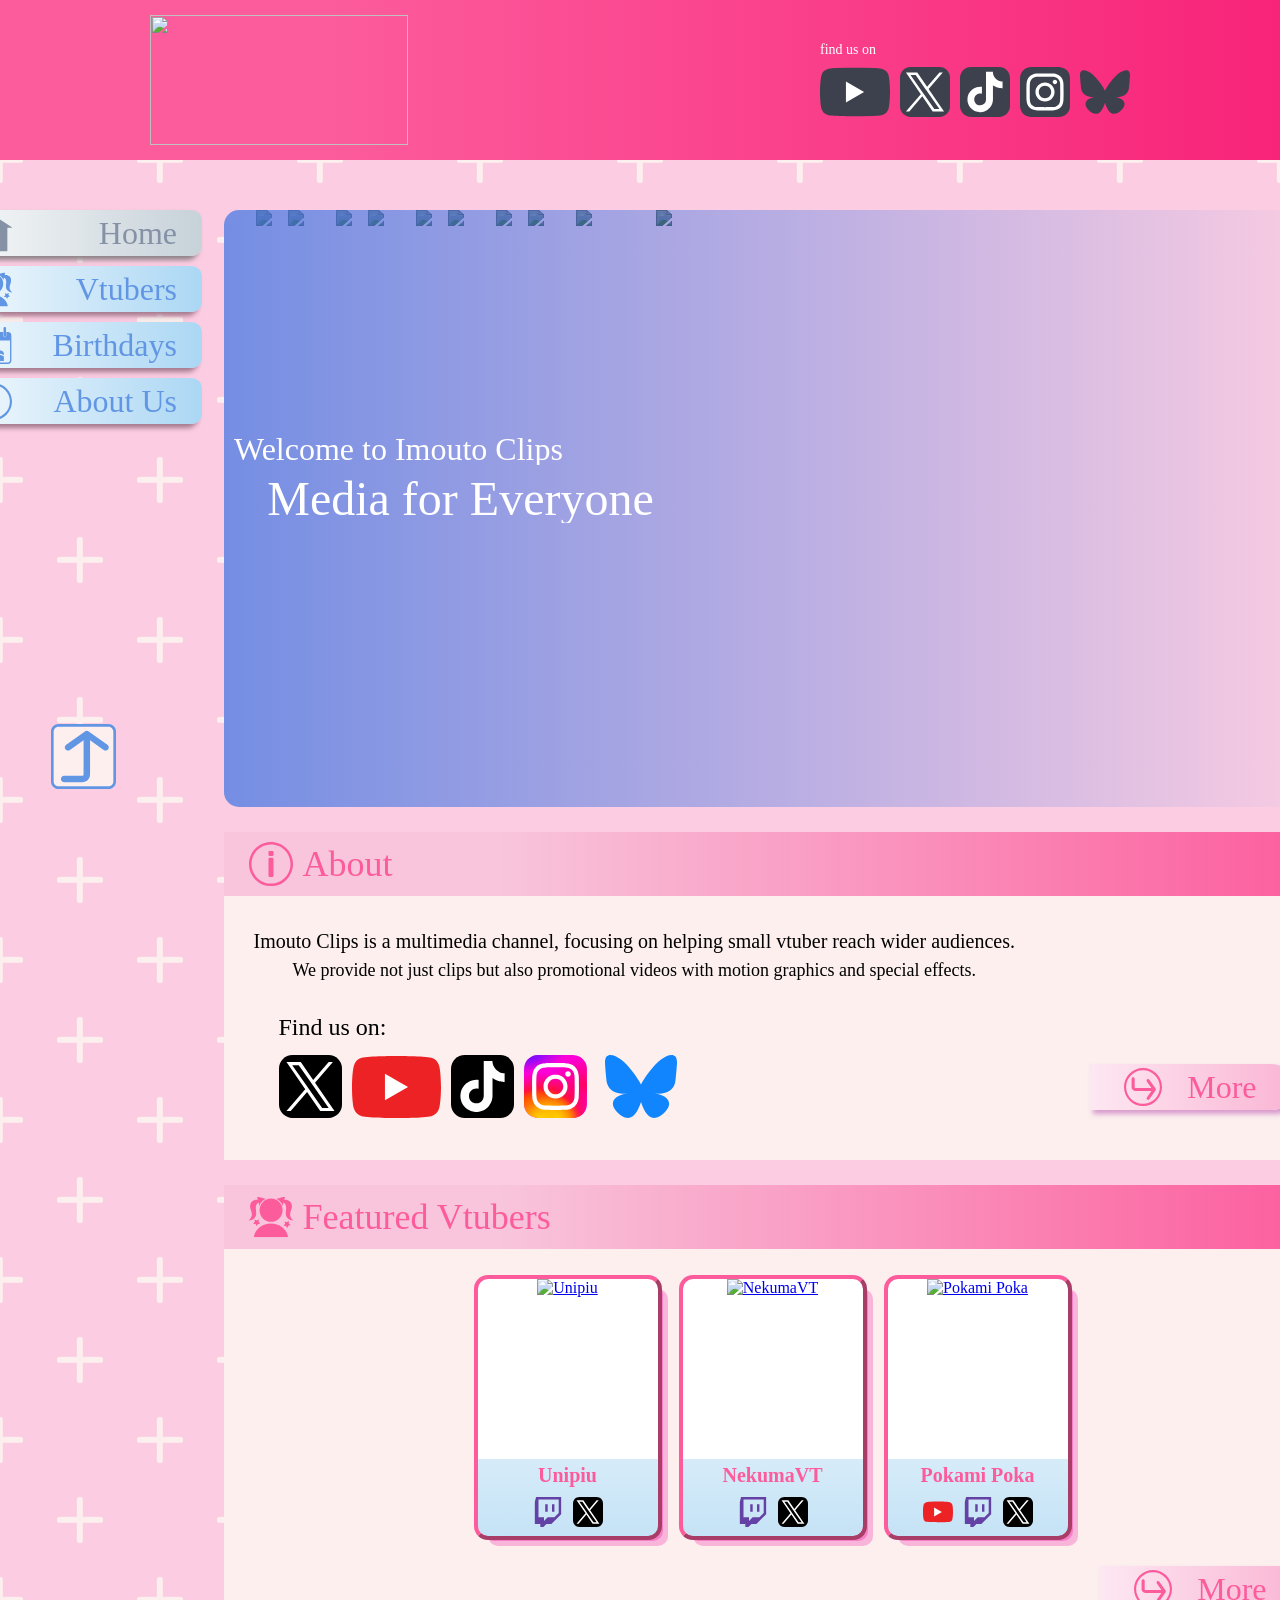
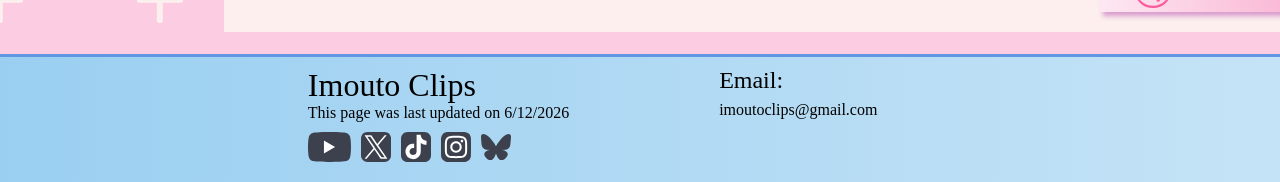
==== Website/index.html @ 44fa2349 "First Commit" ====
<!DOCTYPE html>
<html lang="en">
<head>
    <meta charset="UTF-8">
    <meta name="viewport" content="width=device-width, initial-scale=1.0">
    <title>Home</title>
    <link rel="icon" type="image/x-icon" href="Images\Imouto-Clips-Logo-Small.png">
    <link rel="stylesheet" href="style.css">
    <script src="Components/Header.js" defer></script>
    <script src="Components/Navigation/Navigation.js" defer></script>
    <script src="Components/Navigation/NavButton.js" defer></script>
    <script src="Components/MoreButton.js" defer></script>
    <script src="Components/Footer.js" defer></script>
    <script src="Components/ContentContainer.js" defer></script>
    <script src="Components/Cards/VtuberCard.js" defer></script>
    <script src="Components/Cards/Icon Links/SocLinks.js" defer></script>
    <script src="Javascript/Populators/VtuberList.js" defer></script>
    <script src="Javascript/Populators/VtubersPopulator.js" defer></script>
    <script src="Javascript/CardObserver.js" defer></script>
    <script src="Javascript/DivObserver.js" defer></script>
</head>

<body>
    <header-component></header-component>

    <div class="ContentMain">
        <navigation-frame></navigation-frame>

        <div class="PageContent">

            <div class="CallToActionTab onLoadShow" style="border-radius: 15px; overflow: hidden; width: 1098px; height: 597px; position: relative;">
                <div class="Carousel">

                    <div class="ImageContainer">
                        <img class="ImageCard" src="Images/carousel/Essie1.jpg" />
                        <img class="ImageCard" src="Images/carousel/Collab1.jpg" />
                        <img class="ImageCard" src="Images/carousel/Kiki1.jpg" />
                        <img class="ImageCard" src="Images/carousel/Krum1.jpg" />
                        <img class="ImageCard" src="Images/carousel/Irina.jpg" />
                        <img class="ImageCard" src="Images/carousel/Para1.jpg" />
                        <img class="ImageCard" src="Images/carousel/Nino1.jpg" />
                        <img class="ImageCard" src="Images/carousel/Nemimi1.jpg" />
                    </div>
                    <div aria-hidden="true" class="ImageContainer">
                        <img class="ImageCard" src="Images/carousel/Essie1.jpg" />
                        <img class="ImageCard" src="Images/carousel/Collab1.jpg" />
                        <img class="ImageCard" src="Images/carousel/Kiki1.jpg" />
                        <img class="ImageCard" src="Images/carousel/Krum1.jpg" />
                        <img class="ImageCard" src="Images/carousel/Irina.jpg" />
                        <img class="ImageCard" src="Images/carousel/Para1.jpg" />
                        <img class="ImageCard" src="Images/carousel/Nino1.jpg" />
                        <img class="ImageCard" src="Images/carousel/Nemimi1.jpg" />
                    </div>

                </div>
                <div class="Overlay"
                    style="width: 1098px; height: 597px; padding: 10px; left: 0.50px; top: 0px; position: absolute; background: linear-gradient(270deg, rgba(119, 150, 217, 0) 0%, rgba(71.51, 120.95, 227.63, 0.75) 100%)">
                </div>
                <div
                    style="padding-top: 205px; padding-bottom: 205px; left: 0.50px; top: 18px; position: absolute; overflow: hidden; justify-content: flex-start; align-items: flex-start; gap: 10px; display: inline-flex">
                    <div
                        style="overflow: hidden; flex-direction: column; justify-content: center; align-items: flex-start; gap: 10px; display: inline-flex">
                        <div
                            style="padding-left: 10px; padding-right: 10px; overflow: hidden; flex-direction: column; justify-content: flex-start; align-items: center; gap: 10px; display: flex">

                            <div
                                style="width: 367px; justify-content: center; display: flex; flex-direction: column; color: white;">
                                <h3>Welcome to Imouto Clips</h3>
                            </div>
                        </div>
                        <div
                            style="overflow: hidden; flex-direction: column; justify-content: center; align-items: center; gap: 10px; display: flex">
                            <div
                                style="width: 473px; text-align: center; justify-content: center; display: flex; flex-direction: column; color: white">
                                <h1>Media for Everyone</h1>
                            </div>
                        </div>
                    </div>
                </div>
            </div>

            <!-- About us -->
            <content-container class="divHiddenLeft" title="About">
                <!-- icon -->
                <svg slot="icon" width="44" height="44" viewBox="0 0 100 100" fill="none"
                    xmlns="http://www.w3.org/2000/svg">
                    <g clip-path="url(#clip0_118_453)">
                        <path
                            d="M50 100.2C36.644 100.2 24.088 95 14.644 85.556C5.2 76.112 0 63.556 0 50.2C0 36.844 5.2 24.288 14.644 14.844C24.088 5.40001 36.644 0.200012 50 0.200012C63.356 0.200012 75.912 5.40001 85.356 14.844C94.8 24.288 100 36.844 100 50.2C100 63.556 94.8 76.112 85.356 85.556C75.912 95 63.356 100.2 50 100.2ZM50 5.80001C25.518 5.80001 5.6 25.718 5.6 50.2C5.6 74.682 25.518 94.6 50 94.6C74.482 94.6 94.4 74.682 94.4 50.2C94.4 25.718 74.482 5.80001 50 5.80001Z"
                            fill="var(--Primary-Pink)" />
                        <path
                            d="M52.7 35.6H47.3C45.6431 35.6 44.3 36.9431 44.3 38.6V76.8C44.3 78.4568 45.6431 79.8 47.3 79.8H52.7C54.3568 79.8 55.7 78.4568 55.7 76.8V38.6C55.7 36.9431 54.3568 35.6 52.7 35.6Z"
                            fill="var(--Primary-Pink)" />
                        <path
                            d="M53.7 20.2H46.3C45.1954 20.2 44.3 21.0954 44.3 22.2V29.6C44.3 30.7046 45.1954 31.6 46.3 31.6H53.7C54.8046 31.6 55.7 30.7046 55.7 29.6V22.2C55.7 21.0954 54.8046 20.2 53.7 20.2Z"
                            fill="var(--Primary-Pink)" />
                    </g>
                    <defs>
                        <clipPath id="clip0_118_453">
                            <rect width="100" height="100" fill="white" />
                        </clipPath>
                    </defs>
                </svg>

                <!-- content-->
                <div slot="content" class="InfoContent"
                    style="align-self: stretch; padding-left: 10px; padding-right: 10px; flex-direction: column; justify-content: center; align-items: flex-start; gap: 10px; display: flex">
                    <div class="AboutUsText"
                        style="padding-left: 10px; padding-right: 10px; padding-top: 25px; padding-bottom: 25px; overflow: hidden; flex-direction: column; justify-content: flex-start; align-items: flex-start; gap: 10px; display: flex">
                        <div
                            style="align-self: stretch; text-align: center; justify-content: center; display: flex; flex-direction: column; color: black;  padding-bottom: 0px;">
                            <h4>Imouto Clips is a multimedia channel, focusing on helping small vtuber reach wider
                                audiences.</h4>
                        </div>
                        <div
                            style="align-self: stretch; text-align: center; justify-content: center; display: flex; flex-direction: column;">
                            <p>We provide not just clips but also promotional videos with motion graphics and special
                                effects.</p>
                        </div>
                    </div>
                    <div class="LinksSection"
                        style="align-self: stretch; padding-left: 10px; padding-right: 10px; justify-content: space-between; align-items: center; display: inline-flex">
                        <div class="Links"
                            style="padding-left: 25px; padding-right: 25px; overflow: hidden; flex-direction: column; justify-content: flex-start; align-items: flex-start; display: inline-flex">
                            <div class="LinksTitle"
                                style="overflow: hidden; justify-content: flex-start; align-items: flex-start; gap: 10px; display: inline-flex">
                                <div class="FindUsOn"
                                    style="justify-content: center; display: flex; flex-direction: column; color: black; font-size: 24px; font-family: Fredoka; font-weight: 400; word-wrap: break-word">
                                    Find us on:</div>
                            </div>
                            <div class="LinksLogos"
                                style="padding-top: 10px; padding-bottom: 10px; justify-content: flex-start; align-items: center; gap: 10px; display: inline-flex">

                                <div class="LinkLogoDiv">

                                    <!--X logo-->
                                    <svg class="ColorSVGLink" width="63" height="63" viewBox="0 0 63 63" fill="none"
                                        xmlns="http://www.w3.org/2000/svg">
                                        <a href="https://x.com/ImoutoClips" target="_blank">
                                            <g clip-path="url(#clip0_87_91)">
                                                <path
                                                    d="M49.5961 0H13.4039C6.00112 0 0 6.00112 0 13.4039V49.5961C0 56.9989 6.00112 63 13.4039 63H49.5961C56.9989 63 63 56.9989 63 49.5961V13.4039C63 6.00112 56.9989 0 49.5961 0Z"
                                                    fill="black" />
                                                <path
                                                    d="M36.0524 27.7314L53.9305 6.94891H49.6944L34.1699 24.9934L21.7715 6.94891H7.47052L26.2206 34.2367L7.47052 56.0297H11.7079L28.1018 36.9735L41.1957 56.0297H55.4967L36.0524 27.7314ZM30.2488 34.4761L28.3487 31.7583L13.2338 10.138H19.7417L31.9397 27.5865L33.8398 30.3043L49.6956 52.9855H43.1877L30.2488 34.4774V34.4761Z"
                                                    fill="white" />
                                            </g>
                                            <defs>
                                                <clipPath id="clip0_87_91">
                                                    <rect width="63" height="63" fill="none" />
                                                </clipPath>
                                            </defs>
                                        </a>
                                    </svg>
                                    <div class="LinkLogoText">
                                        <p>X</p>
                                    </div>
                                </div>

                                <div class="LinkLogoDiv">
                                    <!-- Yt Logo-->
                                    <svg class="ColorSVGLink" width="89" height="62" viewBox="0 0 89 62" fill="none"
                                        xmlns="http://www.w3.org/2000/svg">
                                        <a href="https://www.youtube.com/@ImoutoClips?sub_confirmation=1"
                                            target="_blank">
                                            <g clip-path="url(#clip0_85_75)">
                                                <path
                                                    d="M87.1399 9.68208C86.1146 5.86841 83.1029 2.87309 79.2705 1.85104C72.3339 0 44.5 0 44.5 0C44.5 0 16.6679 0 9.72948 1.85281C5.89714 2.87309 2.88716 5.87018 1.86188 9.68385C0 16.5867 0 31 0 31C0 31 0 45.4133 1.86188 52.3179C2.88716 56.1316 5.89892 59.1269 9.72948 60.1472C16.6679 62 44.5 62 44.5 62C44.5 62 72.3339 62 79.2705 60.1472C83.1029 59.1269 86.1128 56.1298 87.1399 52.3179C89.0018 45.4133 89.0018 31 89.0018 31C89.0018 31 88.9947 16.5867 87.1399 9.68208Z"
                                                    fill="#ED2224" />
                                                <path d="M32.9389 44.2832L56.0611 31L32.9389 17.7168V44.2832Z"
                                                    fill="white" />
                                            </g>
                                        </a>
                                    </svg>

                                    <div class="LinkLogoText">
                                        <p>Youtube</p>
                                    </div>

                                </div>

                                <div class="LinkLogoDiv">
                                    <!-- tiktok logo -->
                                    <svg class="ColorSVGLink" width="63" height="63" viewBox="0 0 63 63" fill="none"
                                        xmlns="http://www.w3.org/2000/svg">
                                        <a href="https://www.tiktok.com/@imoutoclips" target="_blank">
                                            <g clip-path="url(#clip0_88_103)">
                                                <path
                                                    d="M49.2194 0H13.7806C6.16979 0 0 6.16979 0 13.7806V49.2194C0 56.8302 6.16979 63 13.7806 63H49.2194C56.8302 63 63 56.8302 63 49.2194V13.7806C63 6.16979 56.8302 0 49.2194 0Z"
                                                    fill="black" />
                                                <path
                                                    d="M48.1093 16.8953C47.7654 16.7177 47.4289 16.5224 47.1051 16.3107C46.1601 15.6857 45.2932 14.9499 44.5246 14.1183C42.6006 11.9158 41.8812 9.68183 41.6166 8.11817H41.6266C41.4049 6.82037 41.4969 5.97995 41.5107 5.97995H32.7449V39.8752C32.7449 40.3301 32.7449 40.7799 32.726 41.2247C32.726 41.2801 32.721 41.3305 32.7172 41.391C32.7172 41.4149 32.7172 41.4414 32.7121 41.4666V41.4855C32.6202 42.7014 32.2296 43.877 31.5769 44.9064C30.9242 45.9371 30.0271 46.7901 28.9674 47.3924C27.8624 48.0211 26.6125 48.3512 25.3411 48.3487C21.2575 48.3487 17.9475 45.0185 17.9475 40.9059C17.9475 36.7933 21.2575 33.4631 25.3411 33.4631C26.1148 33.4631 26.8821 33.584 27.618 33.8234L27.628 24.8988C25.3966 24.6103 23.1298 24.788 20.9702 25.4192C18.8105 26.0505 16.8059 27.124 15.081 28.5692C13.5702 29.8822 12.3001 31.4483 11.3274 33.1972C10.957 33.8348 9.56089 36.3989 9.39205 40.5594C9.28621 42.9206 9.99433 45.3675 10.3333 46.3793V46.4008C10.5462 46.9967 11.3703 49.0279 12.7134 50.7415C13.7958 52.1161 15.0759 53.3219 16.5098 54.3236V54.3022L16.5312 54.3236C20.7749 57.2078 25.4797 57.0175 25.4797 57.0175C26.2937 56.9847 29.0229 57.0175 32.1212 55.5496C35.5572 53.9217 37.514 51.4962 37.514 51.4962C38.7639 50.0472 39.7581 48.3953 40.4536 46.6124C41.2474 44.5271 41.512 42.026 41.512 41.0268V23.0441C41.6178 23.1084 43.0341 24.0446 43.0341 24.0446C43.0341 24.0446 45.074 25.3525 48.258 26.2042C50.5424 26.8103 53.6193 26.9375 53.6193 26.9375V18.236C52.5408 18.3531 50.3521 18.0129 48.1106 16.8953H48.1093Z"
                                                    fill="white" />
                                            </g>
                                        </a>
                                    </svg>

                                    <div class="LinkLogoText">
                                        <p>TikTok</p>
                                    </div>

                                </div>

                                <div class="LinkLogoDiv">
                                    <!-- Instagram logo-->
                                    <svg class="ColorSVGLink" width="63" height="63" viewBox="0 0 63 63" fill="none"
                                        xmlns="http://www.w3.org/2000/svg">
                                        <a href="https://www.instagram.com/imoutoclips/" target="_blank">
                                            <g clip-path="url(#clip0_88_137)">
                                                <path
                                                    d="M31.5104 0C18.3602 0 14.5134 0.0138556 13.7665 0.0755758C11.0671 0.299784 9.38811 0.725528 7.55917 1.63622C6.14968 2.33655 5.03746 3.14773 3.94035 4.28641C1.94011 6.36096 0.728377 8.91417 0.290038 11.9498C0.0771658 13.4235 0.0154456 13.7233 0.00284963 21.2494C-0.00218875 23.7573 0.00284963 27.0587 0.00284963 31.4874C0.00284963 44.6313 0.0179648 48.4743 0.0809446 49.2213C0.298855 51.8475 0.710743 53.5014 1.58238 55.3089C3.24883 58.769 6.43183 61.3676 10.1829 62.3362C11.4816 62.67 12.9162 62.8551 14.7565 62.9421C15.5362 62.9761 23.488 63 31.4436 63C39.3993 63 47.3549 62.9899 48.1157 62.9521C50.2482 62.8514 51.4851 62.6851 52.8543 62.3312C56.6293 61.3575 59.7544 58.798 61.4548 55.2887C62.3101 53.5241 62.7434 51.8085 62.9399 49.3195C62.9827 48.7766 63.0003 40.1219 63.0003 31.4798C63.0003 22.8378 62.9814 14.1969 62.9386 13.654C62.7396 11.1248 62.3063 9.42304 61.4233 7.62434C60.699 6.15187 59.8942 5.0535 58.7265 3.92994C56.6431 1.93852 54.0937 0.726787 51.0568 0.289707C49.5856 0.0768354 49.2921 0.0138556 41.7623 0.0012596H31.5091L31.5104 0Z"
                                                    fill="url(#paint0_radial_88_137)" />
                                                <path
                                                    d="M31.5104 0C18.3602 0 14.5134 0.0138556 13.7665 0.0755758C11.0671 0.299784 9.38811 0.725528 7.55917 1.63622C6.14968 2.33655 5.03746 3.14773 3.94035 4.28641C1.94011 6.36096 0.728377 8.91417 0.290038 11.9498C0.0771658 13.4235 0.0154456 13.7233 0.00284963 21.2494C-0.00218875 23.7573 0.00284963 27.0587 0.00284963 31.4874C0.00284963 44.6313 0.0179648 48.4743 0.0809446 49.2213C0.298855 51.8475 0.710743 53.5014 1.58238 55.3089C3.24883 58.769 6.43183 61.3676 10.1829 62.3362C11.4816 62.67 12.9162 62.8551 14.7565 62.9421C15.5362 62.9761 23.488 63 31.4436 63C39.3993 63 47.3549 62.9899 48.1157 62.9521C50.2482 62.8514 51.4851 62.6851 52.8543 62.3312C56.6293 61.3575 59.7544 58.798 61.4548 55.2887C62.3101 53.5241 62.7434 51.8085 62.9399 49.3195C62.9827 48.7766 63.0003 40.1219 63.0003 31.4798C63.0003 22.8378 62.9814 14.1969 62.9386 13.654C62.7396 11.1248 62.3063 9.42304 61.4233 7.62434C60.699 6.15187 59.8942 5.0535 58.7265 3.92994C56.6431 1.93852 54.0937 0.726787 51.0568 0.289707C49.5856 0.0768354 49.2921 0.0138556 41.7623 0.0012596H31.5091L31.5104 0Z"
                                                    fill="url(#paint1_radial_88_137)" />
                                                <path
                                                    d="M31.5104 0C18.3602 0 14.5134 0.0138556 13.7665 0.0755758C11.0671 0.299784 9.38811 0.725528 7.55917 1.63622C6.14968 2.33655 5.03746 3.14773 3.94035 4.28641C1.94011 6.36096 0.728377 8.91417 0.290038 11.9498C0.0771658 13.4235 0.0154456 13.7233 0.00284963 21.2494C-0.00218875 23.7573 0.00284963 27.0587 0.00284963 31.4874C0.00284963 44.6313 0.0179648 48.4743 0.0809446 49.2213C0.298855 51.8475 0.710743 53.5014 1.58238 55.3089C3.24883 58.769 6.43183 61.3676 10.1829 62.3362C11.4816 62.67 12.9162 62.8551 14.7565 62.9421C15.5362 62.9761 23.488 63 31.4436 63C39.3993 63 47.3549 62.9899 48.1157 62.9521C50.2482 62.8514 51.4851 62.6851 52.8543 62.3312C56.6293 61.3575 59.7544 58.798 61.4548 55.2887C62.3101 53.5241 62.7434 51.8085 62.9399 49.3195C62.9827 48.7766 63.0003 40.1219 63.0003 31.4798C63.0003 22.8378 62.9814 14.1969 62.9386 13.654C62.7396 11.1248 62.3063 9.42304 61.4233 7.62434C60.699 6.15187 59.8942 5.0535 58.7265 3.92994C56.6431 1.93852 54.0937 0.726787 51.0568 0.289707C49.5856 0.0768354 49.2921 0.0138556 41.7623 0.0012596H31.5091L31.5104 0Z"
                                                    fill="url(#paint2_radial_88_137)" />
                                                <path
                                                    d="M31.5104 0C18.3602 0 14.5134 0.0138556 13.7665 0.0755758C11.0671 0.299784 9.38811 0.725528 7.55917 1.63622C6.14968 2.33655 5.03746 3.14773 3.94035 4.28641C1.94011 6.36096 0.728377 8.91417 0.290038 11.9498C0.0771658 13.4235 0.0154456 13.7233 0.00284963 21.2494C-0.00218875 23.7573 0.00284963 27.0587 0.00284963 31.4874C0.00284963 44.6313 0.0179648 48.4743 0.0809446 49.2213C0.298855 51.8475 0.710743 53.5014 1.58238 55.3089C3.24883 58.769 6.43183 61.3676 10.1829 62.3362C11.4816 62.67 12.9162 62.8551 14.7565 62.9421C15.5362 62.9761 23.488 63 31.4436 63C39.3993 63 47.3549 62.9899 48.1157 62.9521C50.2482 62.8514 51.4851 62.6851 52.8543 62.3312C56.6293 61.3575 59.7544 58.798 61.4548 55.2887C62.3101 53.5241 62.7434 51.8085 62.9399 49.3195C62.9827 48.7766 63.0003 40.1219 63.0003 31.4798C63.0003 22.8378 62.9814 14.1969 62.9386 13.654C62.7396 11.1248 62.3063 9.42304 61.4233 7.62434C60.699 6.15187 59.8942 5.0535 58.7265 3.92994C56.6431 1.93852 54.0937 0.726787 51.0568 0.289707C49.5856 0.0768354 49.2921 0.0138556 41.7623 0.0012596H31.5091L31.5104 0Z"
                                                    fill="url(#paint3_radial_88_137)" />
                                                <path
                                                    d="M31.5126 8.08914C25.1516 8.08914 24.353 8.11685 21.854 8.23022C19.36 8.34484 17.6583 8.73909 16.1694 9.31725C14.6289 9.91556 13.3215 10.7154 12.0203 12.0166C10.7179 13.3177 9.9168 14.6239 9.31723 16.1619C8.73655 17.6507 8.34104 19.3525 8.22894 21.8427C8.11683 24.3392 8.08786 25.1378 8.08786 31.495C8.08786 37.8522 8.11557 38.647 8.22894 41.1435C8.34356 43.635 8.73781 45.3367 9.31723 46.8243C9.91554 48.3635 10.7166 49.6697 12.0191 50.9709C13.3202 52.2733 14.6277 53.0744 16.1669 53.6727C17.657 54.2521 19.36 54.6464 21.8527 54.7597C24.3518 54.8731 25.1491 54.9008 31.5101 54.9008C37.871 54.9008 38.6684 54.8731 41.1661 54.7597C43.6601 54.6451 45.3644 54.2508 46.8545 53.6727C48.395 53.0744 49.6999 52.2733 51.0011 50.9709C52.3035 49.6697 53.1046 48.3635 53.7042 46.8255C54.2798 45.3367 54.6753 43.635 54.7925 41.1447C54.9046 38.6482 54.9335 37.8522 54.9335 31.495C54.9335 25.1378 54.9046 24.3405 54.7925 21.8439C54.6753 19.3525 54.2798 17.6507 53.7042 16.1632C53.1033 14.6239 52.3035 13.3177 51.0011 12.0166C49.6986 10.7141 48.395 9.9143 46.8532 9.31725C45.3593 8.73783 43.6564 8.34358 41.1636 8.23022C38.6646 8.11685 37.8698 8.08914 31.5063 8.08914H31.5138H31.5126ZM29.4116 12.3075C30.0351 12.3075 30.7316 12.3075 31.5126 12.3075C37.7665 12.3075 38.5084 12.3302 40.9772 12.4423C43.2608 12.5469 44.5003 12.9285 45.3266 13.2485C46.4199 13.6729 47.1996 14.1793 48.0183 14.9993C48.8383 15.818 49.346 16.599 49.7717 17.691C50.0929 18.5148 50.4746 19.7543 50.5778 22.0354C50.6899 24.503 50.7139 25.2436 50.7139 31.4912C50.7139 37.7388 50.6899 38.4794 50.5778 40.947C50.4733 43.2294 50.0916 44.4676 49.7717 45.2913C49.3472 46.3834 48.8383 47.1618 48.0183 47.9806C47.1983 48.7993 46.4199 49.3069 45.3266 49.7314C44.5015 50.0539 43.2608 50.433 40.9772 50.5376C38.5084 50.6497 37.7665 50.6736 31.5126 50.6736C25.2587 50.6736 24.5168 50.6497 22.048 50.5376C19.7643 50.4318 18.5249 50.0514 17.6986 49.7302C16.6053 49.3057 15.8243 48.7993 15.0043 47.9793C14.1843 47.1606 13.6767 46.3821 13.2509 45.2888C12.9298 44.465 12.5481 43.2256 12.4448 40.9445C12.3327 38.4769 12.31 37.7363 12.31 31.4849C12.31 25.2335 12.3327 24.4967 12.4448 22.0291C12.5494 19.7467 12.931 18.5085 13.2509 17.6835C13.6754 16.5914 14.1843 15.8105 15.0043 14.9917C15.8243 14.173 16.6053 13.6654 17.6986 13.2396C18.5249 12.9172 19.7643 12.538 22.048 12.4322C24.2094 12.3352 25.0458 12.305 29.4116 12.3V12.3063V12.3075ZM44.0166 16.1934C42.4648 16.1934 41.2052 17.4505 41.2052 19.001C41.2052 20.5516 42.4648 21.8099 44.0166 21.8099C45.5684 21.8099 46.828 20.5516 46.828 19.001C46.828 17.4505 45.5684 16.1921 44.0166 16.1921V16.1934ZM31.5126 19.4746C24.8695 19.4746 19.4834 24.8569 19.4834 31.495C19.4834 38.133 24.8695 43.5128 31.5126 43.5128C38.1557 43.5128 43.5392 38.133 43.5392 31.495C43.5392 24.8569 38.1544 19.4746 31.5113 19.4746H31.5126ZM31.5126 23.693C35.8242 23.693 39.3208 27.1859 39.3208 31.495C39.3208 35.8041 35.8242 39.2969 31.5126 39.2969C27.201 39.2969 23.7043 35.8041 23.7043 31.495C23.7043 27.1859 27.1997 23.693 31.5126 23.693Z"
                                                    fill="white" />
                                            </g>
                                            <defs>
                                                <radialGradient id="paint0_radial_88_137" cx="0" cy="0" r="1"
                                                    gradientUnits="userSpaceOnUse"
                                                    gradientTransform="translate(61.1243 29.5492) rotate(164.25) scale(40.231 28.9861)">
                                                    <stop stop-color="#FF005F" />
                                                    <stop offset="1" stop-color="#FC01D8" />
                                                </radialGradient>
                                                <radialGradient id="paint1_radial_88_137" cx="0" cy="0" r="1"
                                                    gradientUnits="userSpaceOnUse"
                                                    gradientTransform="translate(16.7627 67.7764) rotate(-90) scale(50.2888 53.3556)">
                                                    <stop stop-color="#FFCC00" />
                                                    <stop offset="0.12" stop-color="#FFCC00" />
                                                    <stop offset="0.57" stop-color="#FE4A05" />
                                                    <stop offset="0.69" stop-color="#FF0F3F" />
                                                    <stop offset="1" stop-color="#FE0657" stop-opacity="0" />
                                                </radialGradient>
                                                <radialGradient id="paint2_radial_88_137" cx="0" cy="0" r="1"
                                                    gradientUnits="userSpaceOnUse"
                                                    gradientTransform="translate(33.1232 62.0611) rotate(-59.87) scale(20.8023 27.0676)">
                                                    <stop stop-color="#FFCC00" />
                                                    <stop offset="1" stop-color="#FFCC00" stop-opacity="0" />
                                                </radialGradient>
                                                <radialGradient id="paint3_radial_88_137" cx="0" cy="0" r="1"
                                                    gradientUnits="userSpaceOnUse"
                                                    gradientTransform="translate(8.5712 2.61845) rotate(164.27) scale(39.8084 13.5653)">
                                                    <stop stop-color="#780CFF" />
                                                    <stop offset="1" stop-color="#820BFF" stop-opacity="0" />
                                                </radialGradient>
                                                <clipPath id="clip0_88_137">
                                                    <rect width="63" height="63" fill="white" />
                                                </clipPath>
                                            </defs>
                                        </a>
                                    </svg>

                                    <div class="LinkLogoText">
                                        <p>Instagram</p>
                                    </div>

                                </div>

                                <div class="LinkLogoDiv">

                                    <!-- bluesky logo-->
                                    <svg class="ColorSVGLink" width="72" height="63" viewBox="0 0 72 63" fill="none"
                                        xmlns="http://www.w3.org/2000/svg">
                                        <a href="https://bsky.app/profile/imoutoclips.bsky.social" target="_blank">
                                            <path
                                                d="M15.6065 4.24102C23.8607 10.3993 32.7402 22.8862 35.9993 29.5871C39.2598 22.8862 48.1378 10.3993 56.392 4.24102C62.3482 -0.203339 71.9986 -3.64113 71.9986 7.29939C71.9986 9.48434 70.7379 25.6553 69.9988 28.2798C67.4284 37.4062 58.0634 39.7344 49.7328 38.3255C64.2947 40.7882 67.999 48.9467 59.9983 57.1038C44.8053 72.5975 38.1619 53.2164 36.4589 48.2508C36.1462 47.3402 36.0007 46.9149 35.9993 47.2772C35.9978 46.9149 35.8509 47.3416 35.5397 48.2508C33.8367 53.2164 27.1932 72.5975 12.0002 57.1038C4.00104 48.9453 7.70384 40.7882 22.2658 38.3255C13.9352 39.7344 4.57015 37.4062 1.9998 28.2798C1.26068 25.6553 0 9.48434 0 7.29939C0 -3.64113 9.65033 -0.203339 15.6065 4.24102Z"
                                                fill="#1185FE" />
                                        </a>
                                    </svg>
                                    <div class="LinkLogoText">
                                        <p>BlueSky</p>
                                    </div>
                                </div>                              
                            </div>
                        </div>

                      
                        <div class="MoreButtonContainer"
                            style="align-self: stretch; flex-direction: column; justify-content: center; align-items: center; display: inline-flex">
                             <!--More Button-->
                            <more-button link="AboutUs.html">

                                <svg width="38" height="38" viewBox="0 0 84 84" fill="none"
                                    xmlns="http://www.w3.org/2000/svg">
                                    <g clip-path="url(#clip0_126_255)">
                                        <path
                                            d="M42 84C30.781 84 20.2339 79.632 12.301 71.699C4.368 63.7661 0 53.219 0 42C0 30.781 4.368 20.2339 12.301 12.301C20.2339 4.368 30.781 0 42 0C53.219 0 63.7661 4.368 71.699 12.301C79.632 20.2339 84 30.781 84 42C84 53.219 79.632 63.7661 71.699 71.699C63.7661 79.632 53.219 84 42 84ZM42 4.704C21.4351 4.704 4.704 21.4351 4.704 42C4.704 62.5649 21.4351 79.296 42 79.296C62.5649 79.296 79.296 62.5649 79.296 42C79.296 21.4351 62.5649 4.704 42 4.704Z"
                                            fill="var(--Primary-Pink)" />
                                        <path
                                            d="M56.0666 68.9589L69.9384 49.3533C70.7683 48.179 70.7683 46.6099 69.9384 45.4356L56.0666 25.83C54.9847 24.3012 52.8679 23.9383 51.3391 25.0202C49.8103 26.1021 49.4474 28.2189 50.5294 29.7477L60.6144 44.0025H24.8791C24.1651 44.0025 23.5838 43.4213 23.5838 42.7073V23.7182C23.5838 21.845 22.0651 20.3263 20.1919 20.3263C18.3187 20.3263 16.8 21.845 16.8 23.7182V42.7073C16.8 47.1609 20.4237 50.7864 24.8791 50.7864H60.6144L50.5294 65.0412C50.1077 65.6359 49.9061 66.3197 49.9061 66.9967C49.9061 68.0601 50.405 69.1085 51.3391 69.7687C52.8679 70.8506 54.9847 70.4877 56.0666 68.9589Z"
                                            fill="var(--Primary-Pink)" />
                                    </g>
                                    <defs>
                                        <clipPath id="clip0_126_255">
                                            <rect width="84" height="84" fill="white" />
                                        </clipPath>
                                    </defs>
                                </svg>

                            </more-button>
                        </div>
                    </div>
                </div>

            </content-container>

            <content-container class="divHiddenRight" title="Featured Vtubers">

                <svg slot="icon" width="44" height="44" viewBox="0 0 105 97" fill="none"
                    xmlns="http://www.w3.org/2000/svg">
                    <g clip-path="url(#clip0_112_115)">
                        <path
                            d="M90.3909 97C92.0705 97 93.325 95.4229 92.9478 93.7701C89.0705 76.7437 72.4091 63.9435 52.4409 63.9435C32.4728 63.9435 15.8137 76.746 11.9341 93.7701C11.5568 95.4229 12.8114 97 14.4909 97H90.3887H90.3909Z"
                            fill="var(--Primary-Pink)" />
                        <path
                            d="M26.3159 63.5671L22.7977 60.0067L23.7068 55.0597C23.7455 54.8439 23.6614 54.6258 23.4886 54.495C23.3159 54.3641 23.0841 54.3435 22.8909 54.4422L18.45 56.7217L14.0727 54.3182C13.8818 54.2126 13.65 54.2287 13.4727 54.3526C13.2955 54.4789 13.2046 54.6947 13.2386 54.9105L14.0136 59.8804L10.4 63.3421C10.2432 63.4937 10.1841 63.7186 10.2477 63.9275C10.3114 64.1364 10.4864 64.2902 10.7 64.3247L15.6182 65.1166L17.7614 69.6596C17.8546 69.857 18.05 69.9833 18.2659 69.9856H18.2727C18.4864 69.9856 18.6818 69.8639 18.7796 69.6734L21.0455 65.1924L25.9841 64.5382C26.1977 64.5106 26.3773 64.3614 26.4477 64.1548C26.5182 63.9482 26.4659 63.7186 26.3114 63.5648L26.3159 63.5671Z"
                            fill="var(--Primary-Pink)" />
                        <path
                            d="M91.6841 74.1543L93.5864 69.5035L98.4568 68.4498C98.6682 68.4039 98.8364 68.2409 98.8886 68.0297C98.9409 67.8185 98.8705 67.5936 98.7068 67.4535L94.9159 64.1892L95.4295 59.1848C95.4523 58.9667 95.35 58.7555 95.1682 58.6408C94.9841 58.5237 94.7523 58.5237 94.5682 58.6385L90.3227 61.2715L85.7682 59.233C85.5705 59.1435 85.3409 59.1779 85.175 59.318C85.0091 59.458 84.9364 59.6807 84.9864 59.8942L86.1545 64.7861L82.8273 68.5302C82.6818 68.6931 82.6432 68.925 82.7227 69.127V69.1339C82.8068 69.3336 82.9932 69.4691 83.2068 69.4851L88.1727 69.8754L90.6705 74.2278C90.7795 74.416 90.9841 74.5262 91.2 74.5125C91.4159 74.4987 91.6045 74.3609 91.6864 74.1589L91.6841 74.1543Z"
                            fill="var(--Primary-Pink)" />
                        <path
                            d="M52.6364 59.9998C67.8154 59.9998 80.1205 47.5709 80.1205 32.2392C80.1205 16.9075 67.8154 4.4787 52.6364 4.4787C37.4573 4.4787 25.1523 16.9075 25.1523 32.2392C25.1523 47.5709 37.4573 59.9998 52.6364 59.9998Z"
                            fill="var(--Primary-Pink)" />
                        <path
                            d="M29.1068 12.3135C30.1 12.185 31.2841 11.1014 28.9932 9.95825C25.0227 7.97486 17.6386 6.65031 12.55 8.36511C-0.0204551 12.5959 2.11591 25.9723 4.41591 32.0142C5.64773 35.251 6.82273 38.4304 6.72954 41.9128C6.63636 45.3952 6.88182 48.446 0.227272 56.1638C-0.347728 56.8318 0.222727 57.0591 1.44091 56.7951C6.63636 55.6657 11.8136 52.4289 13.2932 50.6865C20.1 42.6658 16.0045 34.0045 16.2773 26.879C16.5568 19.5676 19.2091 13.5899 29.1114 12.3112L29.1068 12.3135Z"
                            fill="var(--Primary-Pink)" />
                        <path
                            d="M75.8932 12.3135C74.9 12.185 73.7159 11.1014 76.0068 9.95825C79.9773 7.97486 87.3614 6.65031 92.45 8.36511C105.02 12.5982 102.884 25.9768 100.584 32.0165C99.3523 35.2533 98.1773 38.4327 98.2705 41.9151C98.3659 45.4595 98.1182 48.4483 104.773 56.1661C105.348 56.8341 104.777 57.0614 103.559 56.7974C98.3636 55.668 93.1864 52.4312 91.7068 50.6888C84.9 42.6681 88.9954 34.0068 88.7227 26.8813C88.4432 19.5699 85.7909 13.5922 75.8886 12.3135H75.8932Z"
                            fill="var(--Primary-Pink)" />
                        <path
                            d="M74.2341 11.5055C77.3546 14.6573 79.3614 18.3027 80.05 21.5877L80.35 21.8907L83.35 10.578L85.5614 2.24048C85.9114 0.918219 84.7136 -0.291555 83.4046 0.0619657L75.15 2.29557L63.95 5.32575L64.25 5.62876C67.5023 6.32433 71.1114 8.35133 74.2318 11.5032L74.2341 11.5055Z"
                            fill="var(--Primary-Pink)" />
                        <path
                            d="M30.95 11.5055C27.8295 14.6573 25.8227 18.3027 25.1341 21.5877L24.8341 21.8907L21.8341 10.578L19.6227 2.24048C19.2727 0.918219 20.4704 -0.291555 21.7795 0.0619657L30.0341 2.29557L41.2341 5.32575L40.9341 5.62876C37.6818 6.32433 34.0727 8.35133 30.9523 11.5032L30.95 11.5055Z"
                            fill="var(--Primary-Pink)" />
                    </g>
                    <defs>
                        <clipPath id="clip0_112_115">
                            <rect width="105" height="97" fill="white" />
                        </clipPath>
                    </defs>
                </svg>

                <div slot="content" class="FeaturedContent"
                    style="align-self: stretch; padding: 10px; flex-direction: column; justify-content: center; align-items: flex-end; gap: 10px; display: inline-flex">
                    <div id="random" class="CardContainer">

                    <!-- randomly selected by script-->

                    </div>
                    <!--More Button-->
                    <div class="ButtonContainer"
                        style="padding-top: 10px; padding-bottom: 10px; justify-content: flex-end; align-items: center; gap: 10px; display: inline-flex">

                        <more-button link="Vtubers.html">
                            <svg width="38" height="38" viewBox="0 0 84 84" fill="none"
                                xmlns="http://www.w3.org/2000/svg">
                                <g clip-path="url(#clip0_126_255)">
                                    <path
                                        d="M42 84C30.781 84 20.2339 79.632 12.301 71.699C4.368 63.7661 0 53.219 0 42C0 30.781 4.368 20.2339 12.301 12.301C20.2339 4.368 30.781 0 42 0C53.219 0 63.7661 4.368 71.699 12.301C79.632 20.2339 84 30.781 84 42C84 53.219 79.632 63.7661 71.699 71.699C63.7661 79.632 53.219 84 42 84ZM42 4.704C21.4351 4.704 4.704 21.4351 4.704 42C4.704 62.5649 21.4351 79.296 42 79.296C62.5649 79.296 79.296 62.5649 79.296 42C79.296 21.4351 62.5649 4.704 42 4.704Z"
                                        fill="var(--Primary-Pink)" />
                                    <path
                                        d="M56.0666 68.9589L69.9384 49.3533C70.7683 48.179 70.7683 46.6099 69.9384 45.4356L56.0666 25.83C54.9847 24.3012 52.8679 23.9383 51.3391 25.0202C49.8103 26.1021 49.4474 28.2189 50.5294 29.7477L60.6144 44.0025H24.8791C24.1651 44.0025 23.5838 43.4213 23.5838 42.7073V23.7182C23.5838 21.845 22.0651 20.3263 20.1919 20.3263C18.3187 20.3263 16.8 21.845 16.8 23.7182V42.7073C16.8 47.1609 20.4237 50.7864 24.8791 50.7864H60.6144L50.5294 65.0412C50.1077 65.6359 49.9061 66.3197 49.9061 66.9967C49.9061 68.0601 50.405 69.1085 51.3391 69.7687C52.8679 70.8506 54.9847 70.4877 56.0666 68.9589Z"
                                        fill="var(--Primary-Pink)" />
                                </g>
                                <defs>
                                    <clipPath id="clip0_126_255">
                                        <rect width="84" height="84" fill="white" />
                                    </clipPath>
                                </defs>
                            </svg>

                        </more-button>
                    </div>
                </div>

            </content-container>

        </div>
    </div>
    </div>
    </div>

    <footer-component></footer-component>

</body>

</html>
---- Website/style.css ----
:root {
    --Primary-Blue: #6196E5;
    --Secondary-Blue: #C5E3F6;
    --Primary-Pink: #FC5C9C;
    --Secondary-Pink: #FCCDE2;
    --Primary-BG: #FCEFEE;
    --Logo-Color: #3D414D;
    --Pink-Dark-Linear-Grad: linear-gradient(90deg, var(--Primary-Pink) 25%, #f82479 100%);
    --Pink-Light-Linear-Grad: linear-gradient(90deg, #f8c5dc 25%, var(--Primary-Pink) 100%);
}

@font-face {
    font-family: Fredoka-One;
    /* set name */
    src: url(Fonts/Fredoka/fredoka-one.one-regular.ttf) format("truetype");
    ;
    /* url of the font */
}

@font-face {
    font-family: Fredoka;
    font-weight: 400;
    src: url(Fonts/Fredoka/Fredoka-Regular.ttf) format("truetype");
}

@font-face {
    font-family: Fredoka;
    /* set name */
    font-weight: 500;
    src: url(Fonts/Fredoka/Fredoka-Medium.ttf) format("truetype");
    ;
    /* url of the font */

}

@font-face {
    font-family: Fredoka;
    /* set name */
    font-weight: Light;
    src: url(Fonts/Fredoka/Fredoka-Light.ttf) format("truetype");
    ;
    /* url of the font */

}

h1 {
    font-weight: 500;
    font-family: Fredoka-One;
    font-size: 48px;
    word-wrap: normal;
    margin: 0;
    line-height: 1;
}

h2 {
    font-weight: 400;
    font-family: Fredoka-One;
    font-size: 36px;
    word-wrap: break-word;
    margin: 0;
    line-height: 1;
}

h3 {
    font-weight: 500;
    font-size: 32px;
    font-family: Fredoka;
    word-wrap: break-word;
    margin: 0;
    line-height: 1;
}

h4 {
    font-family: Fredoka;
    font-weight: 500;
    font-size: 20px;
    margin: 0;
    line-height: 1;
}

p {
    font-family: Fredoka;
    font-weight: 400;
    font-size: 18px;
    margin: 0;
    line-height: 1;
}

small {
    font-family: Fredoka;
    font-weight: 400;
    font-size: 14px;
    margin: 0;
    line-height: 1;
}

body {
    padding: 0px;
    width: 100vw;
    background: white;
    flex-direction: column;
    display: inline-flex;
    align-self: stretch;
    margin: 0;
}

.ContentMain {
    align-self: stretch;
    padding-left: 25px;
    padding-right: 25px;
    padding-top: 50px;
    padding-bottom: 25px;

    background-color: #FCCDE2;
    opacity: 1;
    background: radial-gradient(circle, transparent 20%, #FCCDE2 20%, #FCCDE2 80%, transparent 80%, transparent), radial-gradient(circle, transparent 20%, #FCCDE2 20%, #FCCDE2 80%, transparent 80%, transparent) 80px 80px, linear-gradient(#FCEFEE 6.4px, transparent 6.4px) 0 -3.2px, linear-gradient(90deg, #FCEFEE 6.4px, #FCCDE2 6.4px) -3.2px 0;
    background-size: 160px 160px, 160px 160px, 80px 80px, 80px 80px;
    /* background: linear-gradient(180deg, #FCCDE2 59%, #e4acc5 100%); */
    justify-content: center;
    align-items: flex-start;
    gap: 15px;
    display: inline-flex;
}

.PageContent {
    background: var(--Secondary-Pink);
    flex-direction: column;
    justify-content: flex-start;
    align-items: center;
    gap: 25px;
    display: inline-flex
}

.CardContainer {
    align-self: stretch;
    padding: 10px;
    align-items: flex-start;
    gap: 25px;
    display: inline-flex;
    flex-direction: row;
    flex-wrap: wrap;
    justify-content: center;
}

.LinkLogoText {
    align-self: stretch;
    text-align: center;
    justify-content: center;
    display: flex;
    flex-direction: column;

    transition: all 250ms ease-in-out;
    transform: translateY(-2em);
    opacity: 0;
}

.LinkLogoDiv:hover .LinkLogoText {
    opacity: 1;
    transform: translateY(0);
}

.LinkLogoDiv {
    padding-top: 4px;
    padding-bottom: 4px;
    flex-direction: column;
    justify-content: center;
    align-items: flex-start;
    gap: 10px;
    display: inline-flex;
}

.ColorSVGLink {
    scale: 1;

    transition: scale 250ms ease-in-out, filter 250ms ease-in-out;
}

.ColorSVGLink:hover {
    scale: 1.2;
    z-index: 2;
    filter: drop-shadow(0px 0px 10px var(--Primary-Pink))
}

.ColorSVGLinkSmall {
    scale: 1;

    transition: scale 250ms ease-in-out, filter 250ms ease-in-out;
}

.ColorSVGLinkSmall:hover {
    scale: 1.2;
    z-index: 2;
}

.Carousel {
    width: 1098px;
    height: 597px;
    left: 0.50px;
    top: 0px;
    position: absolute;
    display: flex;
    overflow-x: auto;
    scrollbar-width: none;
    overflow: hidden;

    filter: brightness(50%);
}

.Carousel::-webkit-scrollbar {
    display: none;
}

.ImageContainer {
    flex: flex;
    flex-direction: row;
    justify-content: center;
    align-items: center;
    display: inline-flex;
    animation: spin 100s infinite linear;
}

.ImageCard {
    flex: 0 0 5em;
    align-self: stretch;
    height: 617.63px;
}

@keyframes spin {
    from {
        translate: 0;
    }

    to {
        translate: -100%;
    }
}

.disabled {
    pointer-events: none;
}

.VtuberCard {
    background: linear-gradient(180deg, white 0%, #C5E3F6 100%);
    box-shadow: rgba(240, 46, 170, 0.4) 5px 5px, rgba(240, 46, 170, 0.3) 10px 10px;
    overflow: hidden;
    border-radius: 10px;
    outline: 4px var(--Primary-Pink) solid;
    outline-style: outset;
    flex-direction: column;
    justify-content: center;
    align-items: center;
    gap: 5px;
    display: inline-flex;

    scale: 1;
    z-index: 1;
    transition: all 500ms ease-out;
}

.VtuberCard:hover {
    scale: 1.1;
    z-index: 99;

     box-shadow: 0 0 15px #f852c1, 0 0 15px #f852c1, 0 0 15px #f852c1,
   0 0 15px #f852c1;

    animation: glow 500ms infinite alternate;
}

@keyframes glow {
 from {
   box-shadow: 0 0 15px #fa63fa, 0 0 15px #fa63fa 0 0 15px #fa63fa,
     0 0 15px #ff00ff;
 }
 to {
   box-shadow: 0 0 15px #4871e2, 0 0 15px #4871e2, 0 0 15px #4871e2,
     0 0 15px #4871e2;
 }
}

.cardShow {
    opacity: 1;
    pointer-events: all;
    transform: translateY(0);

    transition: all 750ms 100ms ease-in-out;
}

.cardHidden {
    opacity: 0;
    transform: translateY(25px);

    pointer-events: none;
}

.divShow {
    opacity: 1;

    transition: transform 750ms ease-in-out, opacity 1s ease-in-out;
   
}

.divHiddenLeft {
    opacity: 0;
    transform: translateX(20%);
}

.divHiddenRight {
    opacity: 0;
    transform: translateX(-20%);
}

.divHiddenDown {
    opacity: 0;    
    transform: translateY(0.5in);
}

.onLoadShow {
    scale: 1;

    animation-name: translateTop, myOpacity;
    animation-duration: 1s, 1s;
    animation-timing-function: ease-in-out, ease-in;
}

.onScrollShowTab {
    animation-name: translateSide;
    animation-duration: 500ms;
    animation-timing-function: ease-in-out;
}

@keyframes translateTop {
    from {
        transform: translateY(25%);
    }

    to {
        transform: translateY(0);
    }
}

@keyframes myOpacity {
    from {
        opacity: 0;
    }

    to {
        opacity: 100;
    }
}

@keyframes translateSide {
    from {
        transform: translateX(50%);
    }

    to {
        transform: translateY(0%);
    }
}
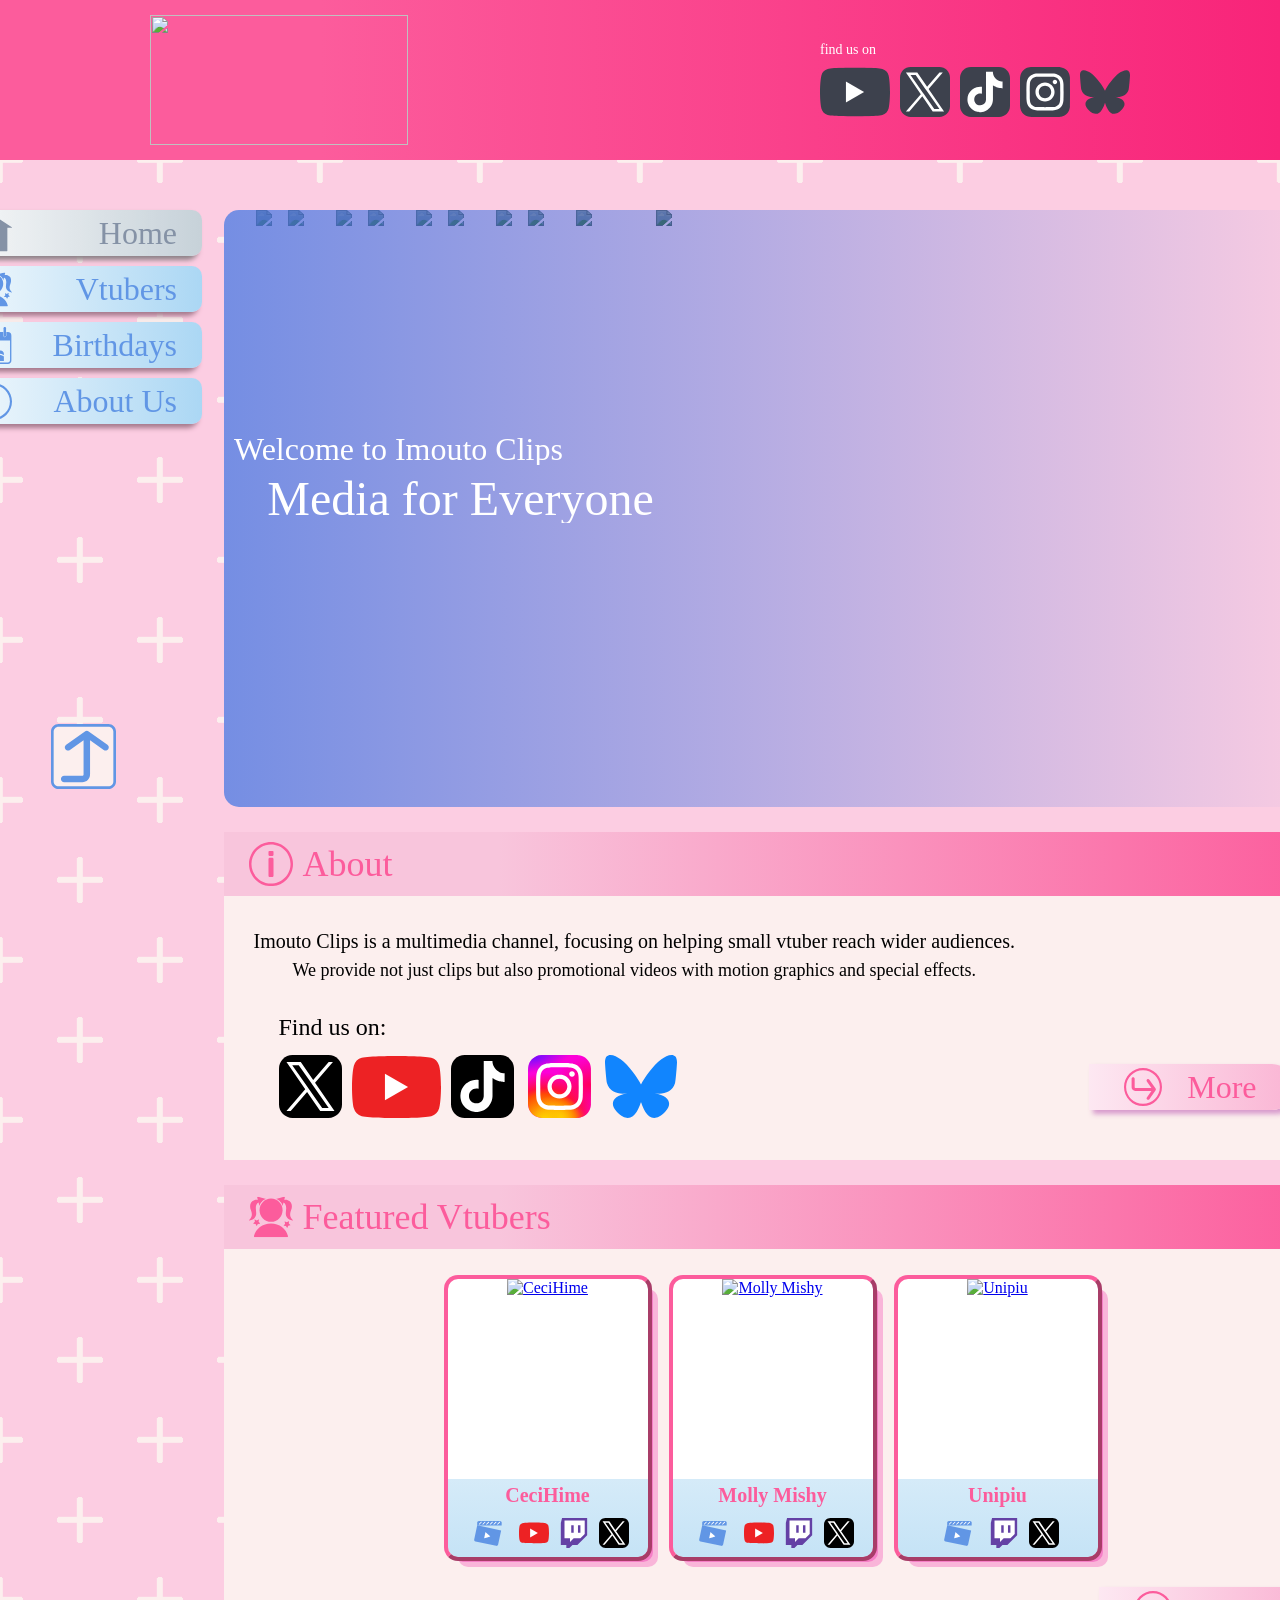
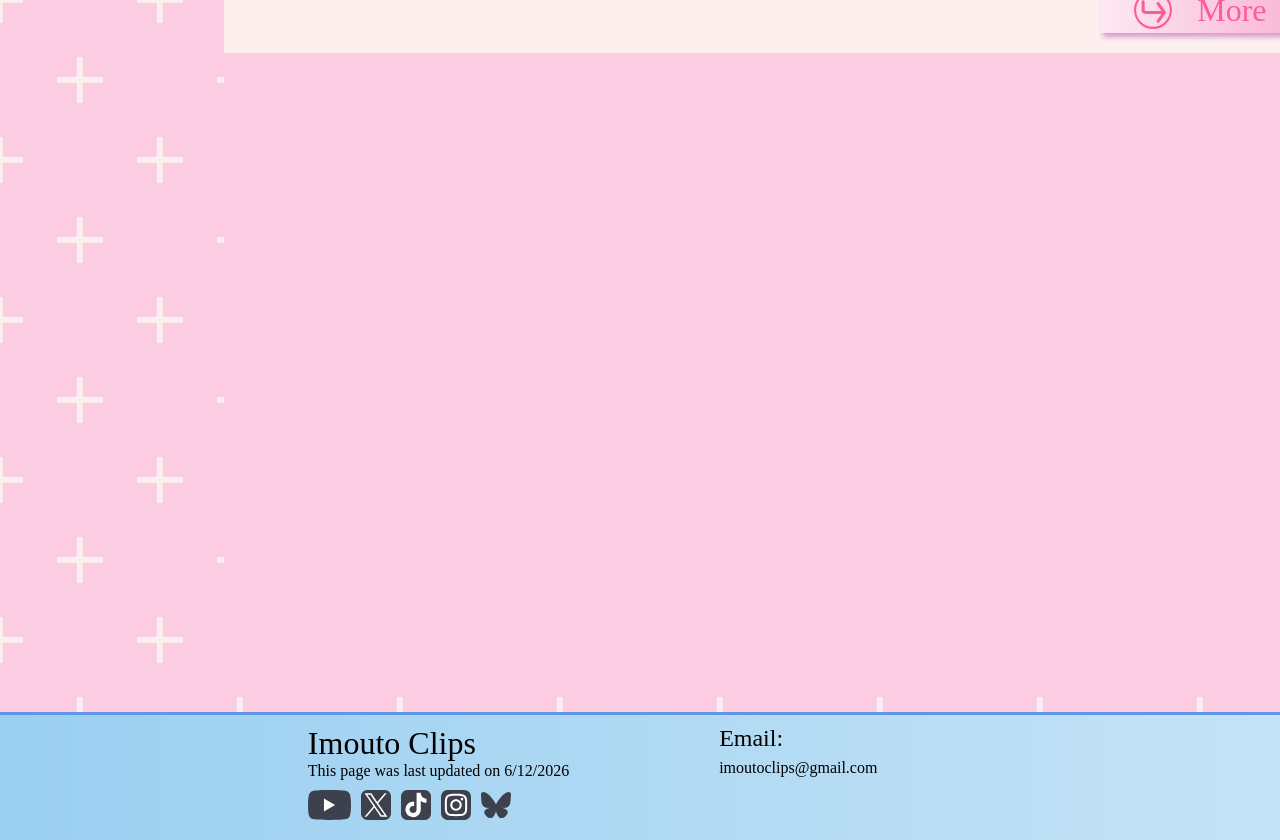
==== commit c1342313: "Clips update Added a clip button to each card added a random daily clip to index" ====
--- a/Website/index.html
+++ b/Website/index.html
@@ -1,16 +1,19 @@
 <!DOCTYPE html>
 <html lang="en">
+
 <head>
     <meta charset="UTF-8">
     <meta name="viewport" content="width=device-width, initial-scale=1.0">
     <title>Home</title>
     <link rel="icon" type="image/x-icon" href="Images\Imouto-Clips-Logo-Small.png">
     <link rel="stylesheet" href="style.css">
+    <link rel="stylesheet" href="Styles/Modal.css">
     <script src="Components/Header.js" defer></script>
     <script src="Components/Navigation/Navigation.js" defer></script>
     <script src="Components/Navigation/NavButton.js" defer></script>
     <script src="Components/MoreButton.js" defer></script>
     <script src="Components/Footer.js" defer></script>
+    <script src="Components/Modal/ModalComponent.js" defer></script>
     <script src="Components/ContentContainer.js" defer></script>
     <script src="Components/Cards/VtuberCard.js" defer></script>
     <script src="Components/Cards/Icon Links/SocLinks.js" defer></script>
@@ -21,6 +24,26 @@
 </head>
 
 <body>
+
+    <modal-component width="880">
+
+        <div slot="title" class="TitleContainer"
+            style="width: 880px; height: 77px; padding-bottom: 10px; left: 0px; top: 0px; position: absolute; flex-direction: column; justify-content: center; align-items: center; display: inline-flex">
+            <div id="title" class="Talentname"
+                style="text-align: center; justify-content: center; display: flex; flex-direction: column; color: white">
+                <h1>Tenshie Mishie</h1>
+            </div>
+        </div>
+        </div>
+
+        <div slot="content" id="videoFrame" data-layer="ModalVideoContainer" class="Modalvideocontainer">            
+            <slot name="videoFrame">
+                <img style="width: 880px; height: 495px" src="https://placehold.co/880x495" />
+            </slot>
+        </div>
+
+    </modal-component>
+
     <header-component></header-component>
 
     <div class="ContentMain">
@@ -28,7 +51,8 @@
 
         <div class="PageContent">
 
-            <div class="CallToActionTab onLoadShow" style="border-radius: 15px; overflow: hidden; width: 1098px; height: 597px; position: relative;">
+            <div class="CallToActionTab onLoadShow"
+                style="border-radius: 15px; overflow: hidden; width: 1098px; height: 597px; position: relative;">
                 <div class="Carousel">
 
                     <div class="ImageContainer">
@@ -278,14 +302,14 @@
                                     <div class="LinkLogoText">
                                         <p>BlueSky</p>
                                     </div>
-                                </div>                              
+                                </div>
                             </div>
                         </div>
 
-                      
+
                         <div class="MoreButtonContainer"
                             style="align-self: stretch; flex-direction: column; justify-content: center; align-items: center; display: inline-flex">
-                             <!--More Button-->
+                            <!--More Button-->
                             <more-button link="AboutUs.html">
 
                                 <svg width="38" height="38" viewBox="0 0 84 84" fill="none"
@@ -353,7 +377,7 @@
                     style="align-self: stretch; padding: 10px; flex-direction: column; justify-content: center; align-items: flex-end; gap: 10px; display: inline-flex">
                     <div id="random" class="CardContainer">
 
-                    <!-- randomly selected by script-->
+                        <!-- randomly selected by script-->
 
                     </div>
                     <!--More Button-->
@@ -384,10 +408,57 @@
 
             </content-container>
 
+
+            <content-container class="divHiddenDown" title="Clip of the day">
+
+                <svg slot="icon" width="43" height="43" viewBox="0 0 100 100" fill="none" xmlns="http://www.w3.org/2000/svg">
+                    <path
+                        d="M29.024 72.502L14.376 86.332C13.522 87.138 13.482 88.498 14.29 89.352C15.096 90.206 16.456 90.246 17.31 89.438L35.248 72.502H29.024Z"
+                        fill="#FC5C9C" />
+                    <path
+                        d="M38.24 72.502V91.38C38.24 92.554 39.202 93.516 40.376 93.516C41.55 93.516 42.512 92.554 42.512 91.38V72.502H38.24Z"
+                        fill="#FC5C9C" />
+                    <path
+                        d="M50.518 72.502H44.732L62.67 92.148C63.386 92.932 64.612 92.988 65.396 92.272L65.702 91.994C66.486 91.278 66.542 90.052 65.826 89.268L50.518 72.504V72.502Z"
+                        fill="#FC5C9C" />
+                    <path
+                        d="M67.932 29.692H12.82C8.57001 29.692 5.09201 33.17 5.09201 37.42V63.196C5.09201 67.446 8.57001 70.924 12.82 70.924H67.932C72.182 70.924 75.66 67.446 75.66 63.196V37.42C75.66 33.17 72.182 29.692 67.932 29.692ZM65.698 67.01H15.056C14.314 67.01 13.71 66.408 13.71 65.664C13.71 64.92 14.312 64.318 15.056 64.318H65.698C66.44 64.318 67.044 64.92 67.044 65.664C67.044 66.408 66.442 67.01 65.698 67.01Z"
+                        fill="#FC5C9C" />
+                    <path
+                        d="M95.292 30.22L77.336 37.266V63.354L95.292 70.4C96.064 70.66 96.862 70.086 96.862 69.272V31.352C96.862 30.538 96.064 29.964 95.292 30.224V30.22Z"
+                        fill="#FC5C9C" />
+                    <path
+                        d="M53.66 6.48395C47.848 6.48395 43.136 11.1959 43.136 17.0079C43.136 22.8199 47.848 27.5319 53.66 27.5319C59.472 27.5319 64.184 22.8199 64.184 17.0079C64.184 11.1959 59.472 6.48395 53.66 6.48395ZM53.66 25.8899C48.756 25.8899 44.78 21.9139 44.78 17.0099C44.78 12.1059 48.756 8.12995 53.66 8.12995C58.564 8.12995 62.54 12.1059 62.54 17.0099C62.54 21.9139 58.564 25.8899 53.66 25.8899Z"
+                        fill="#FC5C9C" />
+                    <path
+                        d="M24.62 1.53998C17.442 1.53998 11.624 7.35798 11.624 14.536C11.624 21.714 17.442 27.532 24.62 27.532C31.798 27.532 37.616 21.714 37.616 14.536C37.616 7.35798 31.798 1.53998 24.62 1.53998ZM24.62 25.502C18.564 25.502 13.654 20.592 13.654 14.536C13.654 8.47998 18.564 3.56998 24.62 3.56998C30.676 3.56998 35.586 8.47998 35.586 14.536C35.586 20.592 30.676 25.502 24.62 25.502Z"
+                        fill="#FC5C9C" />
+                </svg>
+
+
+                <div slot="content" class="FeaturedContent"
+                    style="align-self: stretch; padding: 10px; flex-direction: column; justify-content: center; align-items: flex-end; gap: 10px; display: inline-flex">
+
+                    <div id="ClipOfTheDay" class="Clipcontainer"
+                        style="align-self: stretch; padding: 10px; overflow: hidden; justify-content: center; align-items: flex-start; gap: 75px; display: inline-flex">
+
+                        <!-- randomly selected by script-->
+                        <slot name="ClipOfTheDay">
+                            
+                        </slot>
+
+                    </div>
+
+                </div>
+
         </div>
+
+        </content-container>
+
     </div>
     </div>
     </div>
+    </div>
 
     <footer-component></footer-component>
 
--- a/Website/style.css
+++ b/Website/style.css
@@ -164,7 +164,7 @@
     padding-bottom: 4px;
     flex-direction: column;
     justify-content: center;
-    align-items: flex-start;
+    align-items: center;
     gap: 10px;
     display: inline-flex;
 }
@@ -357,4 +357,42 @@
     to {
         transform: translateY(0%);
     }
+}
+
+.OpenYTModal {
+    background: none;
+    border: none;
+    cursor: pointer;
+}
+
+.OpenYTModal .ColorSVGLinkSmall {
+
+    animation: shakeIcon 2.5s infinite ease-in-out;
+}
+
+@keyframes shakeIcon {
+
+
+    50%{
+        transform: rotate(0deg);
+    }
+    52.5%{
+        transform: rotate(-25deg);
+    }
+    55%{
+        transform: rotate(25deg);
+    }
+    57.5%{
+        transform: rotate(25deg);
+    }
+    60%{
+        transform: rotate(-25deg);
+    }
+    62.5%{
+        transform: rotate(0deg);
+    }
+}
+
+.VideoPlayerFrame {
+     border-radius: 15px;
 }
--- a/Website/Styles/Modal.css
+++ b/Website/Styles/Modal.css
@@ -0,0 +1,140 @@
+:host {
+    position: fixed;
+    inset: 0;
+    z-index: 5;
+    pointer-events: none;
+}
+
+.modal {
+
+    padding: 15px;
+    background: #FCEFEE;
+    border-radius: 20px;
+    flex-direction: column;
+    justify-content: flex-start;
+    align-items: center;
+    gap: 10px;
+    display: inline-flex;
+
+    position: fixed;
+    top: 50%;
+    left: 50%;
+
+    border: 2px solid black;
+    border-radius: 10px;
+    box-shadow: 0 5px 15px rgba(0, 0, 0, 0.3);
+    z-index: 15;
+
+    max-width: 80%;
+
+    transform: translate(-50%, -50%) scale(0);
+    transition: 200ms ease-in-out;
+    /*display: none; /* Hidden by default */
+}
+
+.ModalCardsContainer {
+    align-self: stretch;
+    padding: 10px;
+    align-items: flex-start;
+    gap: 25px;
+    display: inline-flex;
+    flex-direction: row;
+    flex-wrap: wrap;
+    justify-content: center;
+
+    /* height: 354px; */
+    padding-left: 25px;
+    padding-right: 25px;
+    padding-top: 50px;
+    padding-bottom: 50px;
+    background: var(--Secondary-Pink);
+    border-bottom-right-radius: 10px;
+    border-bottom-left-radius: 10px;
+}
+
+
+.modal.modalActive {
+    transform: translate(-50%, -50%) scale(1);
+    pointer-events: auto;
+}
+
+.modal-header {
+    padding: 10px 15px;
+    display: flex;
+    justify-content: space-between;
+    align-items: center;
+    border-bottom: 1px solid black;
+}
+
+.modal-title {
+    font-size: 1.25rem;
+    font-weight: bold;
+}
+
+.modal-close-button {
+    z-index: 5;
+    width: 44px;
+    height: 44px;
+    display: inline-block;
+
+    cursor: pointer;
+    background: none;
+
+
+    border: 3px solid var(--Primary-Pink);
+    border-radius: 10px;
+
+    transition: all 100ms ease-in-out;
+}
+
+.modal-close-button:hover {
+    background-color: var(--Primary-Pink);
+    scale: 1.2;
+}
+
+.modal-close-button:hover .modal-close-buttonGFX path {
+    fill: var(--Secondary-Pink);
+}
+
+.modal-content {
+    padding: 10px 15px;
+}
+
+#overlay {
+    position: fixed;
+    opacity: 0;
+    transition: 200ms ease-in-out;
+    top: 0;
+    left: 0;
+    right: 0;
+    bottom: 0;
+    background-color: rgba(0, 0, 0, 0.5);
+    /* Semi-transparent overlay */
+    z-index: 5;
+    pointer-events: none;
+    /* Prevent interaction with the overlay */
+}
+
+#overlay.modalActive {
+    opacity: 1;
+    pointer-events: auto;
+    /* Allow interaction when active */
+}
+
+.modal.show {
+    display: block;
+    /* Show the modal when the "show" class is added */
+}
+
+.Modalvideocontainer {
+    border-radius: 15px;
+    background: none;
+    overflow: hidden;
+    border-bottom-right-radius: 10px;
+    border-bottom-left-radius: 10px;
+    justify-content: center;
+    align-items: center;
+    display: inline-block;
+    width: fit-content;
+    height: fit-content;
+}
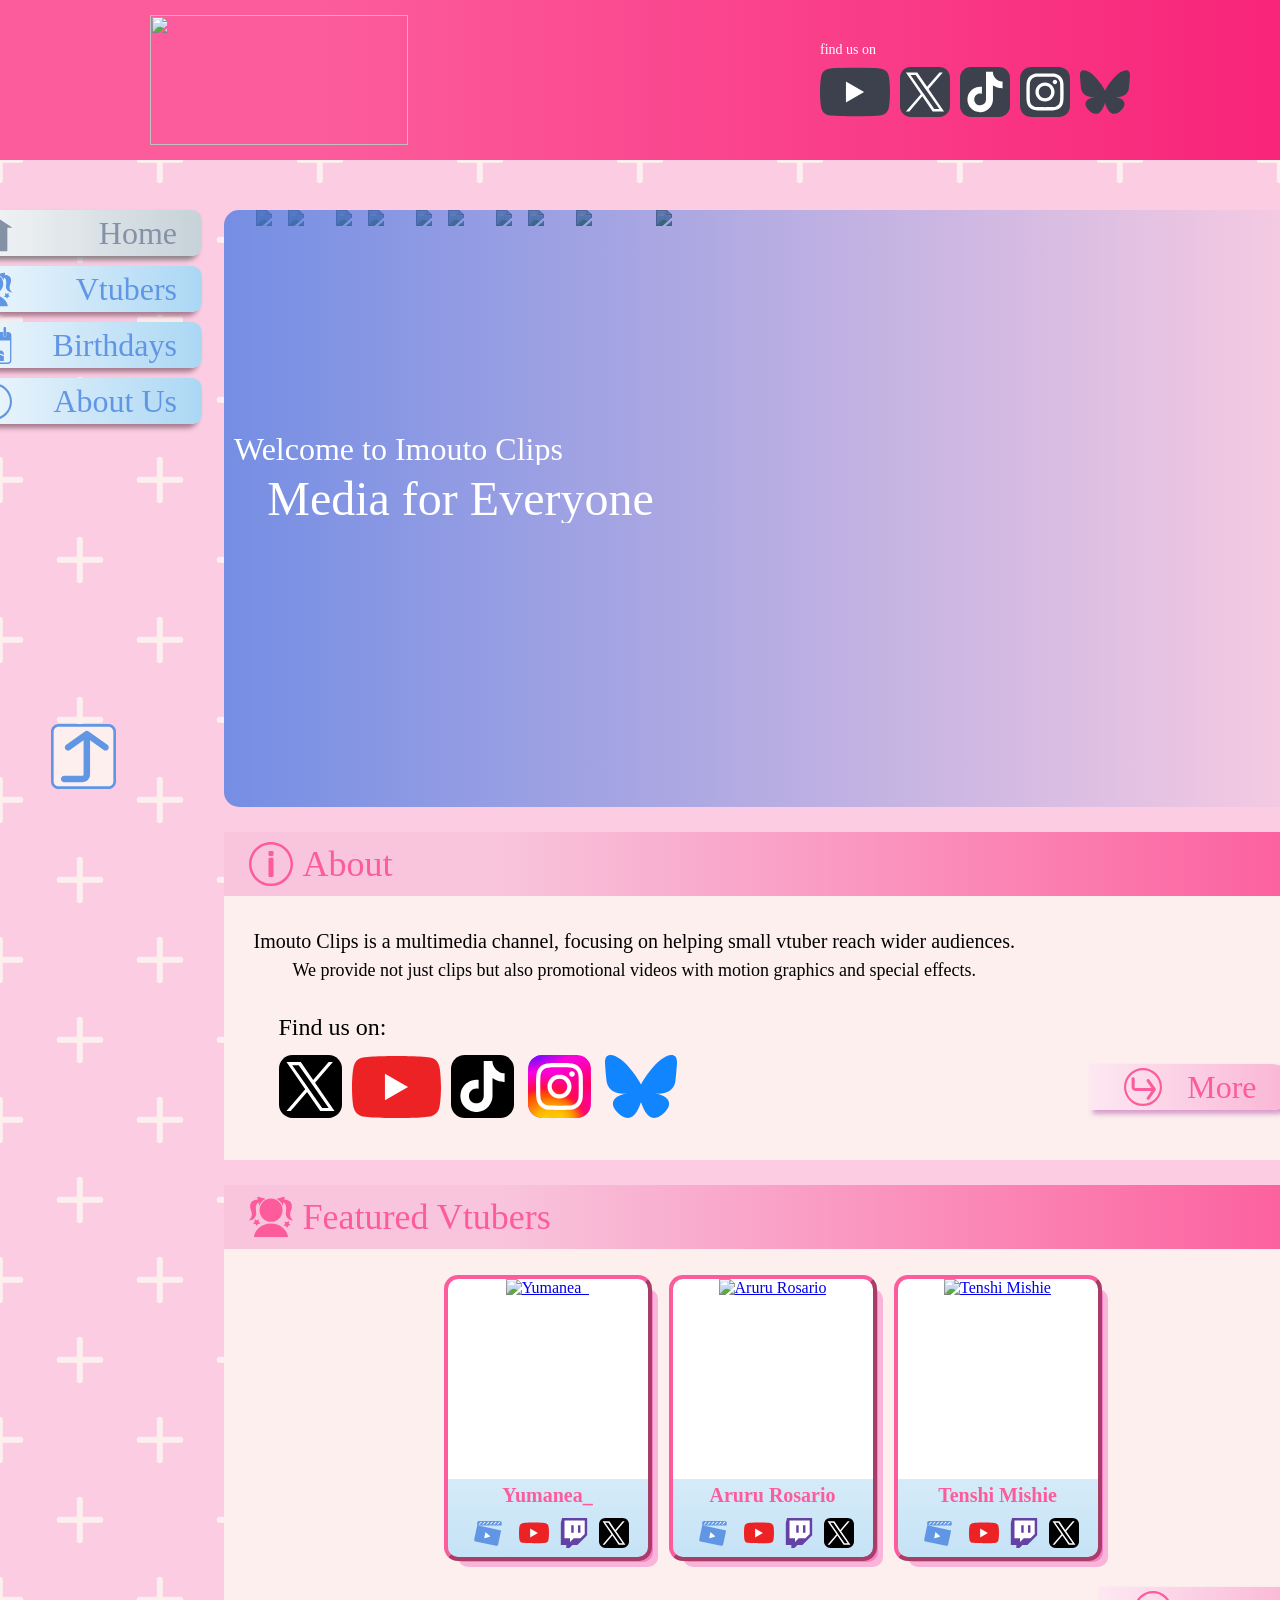
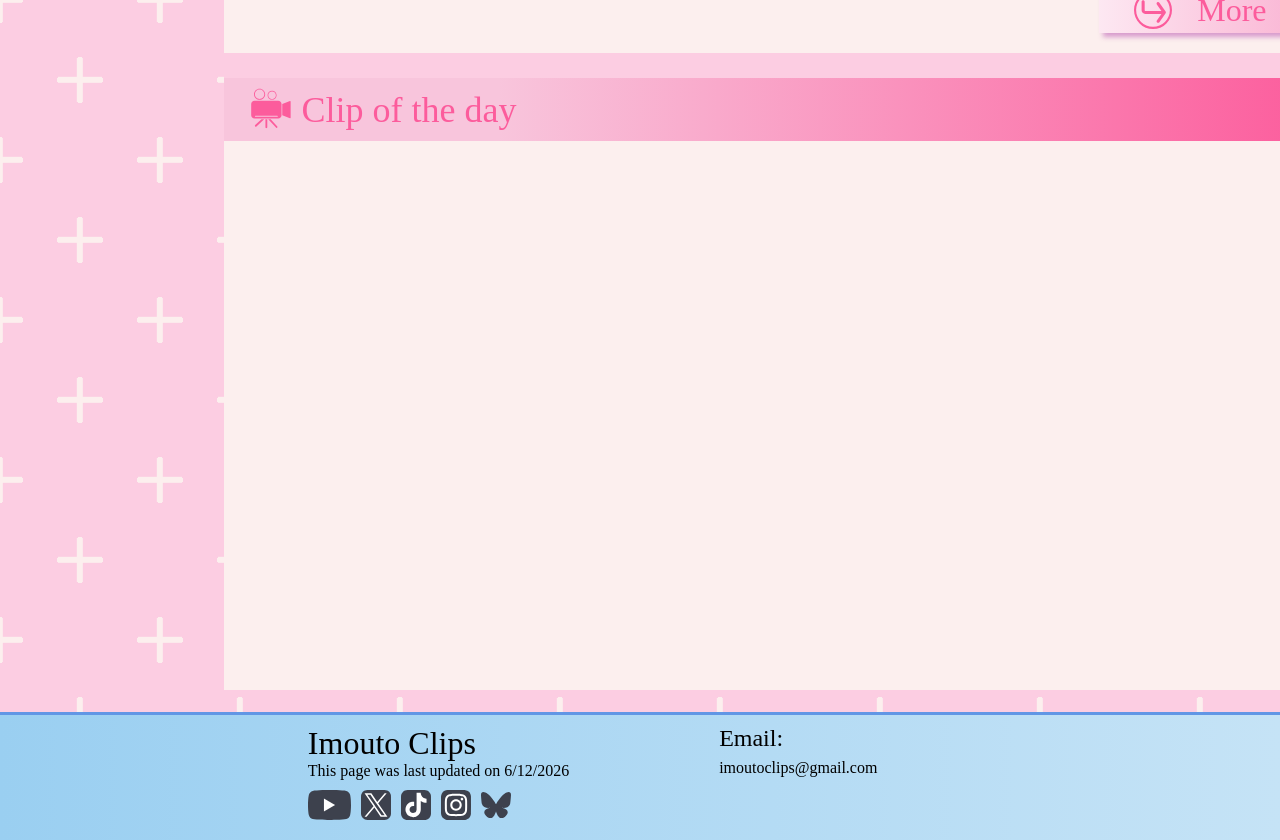
==== commit b35bd4c5: "quick fix update" ====
--- a/Website/index.html
+++ b/Website/index.html
@@ -31,14 +31,14 @@
             style="width: 880px; height: 77px; padding-bottom: 10px; left: 0px; top: 0px; position: absolute; flex-direction: column; justify-content: center; align-items: center; display: inline-flex">
             <div id="title" class="Talentname"
                 style="text-align: center; justify-content: center; display: flex; flex-direction: column; color: white">
-                <h1>Tenshie Mishie</h1>
+                <h1>placeholder</h1>
             </div>
         </div>
-        </div>
+        
 
         <div slot="content" id="videoFrame" data-layer="ModalVideoContainer" class="Modalvideocontainer">            
             <slot name="videoFrame">
-                <img style="width: 880px; height: 495px" src="https://placehold.co/880x495" />
+                
             </slot>
         </div>
 
@@ -451,14 +451,12 @@
 
                 </div>
 
+                </content-container>
         </div>
 
-        </content-container>
+        
 
     </div>
-    </div>
-    </div>
-    </div>
 
     <footer-component></footer-component>
 
